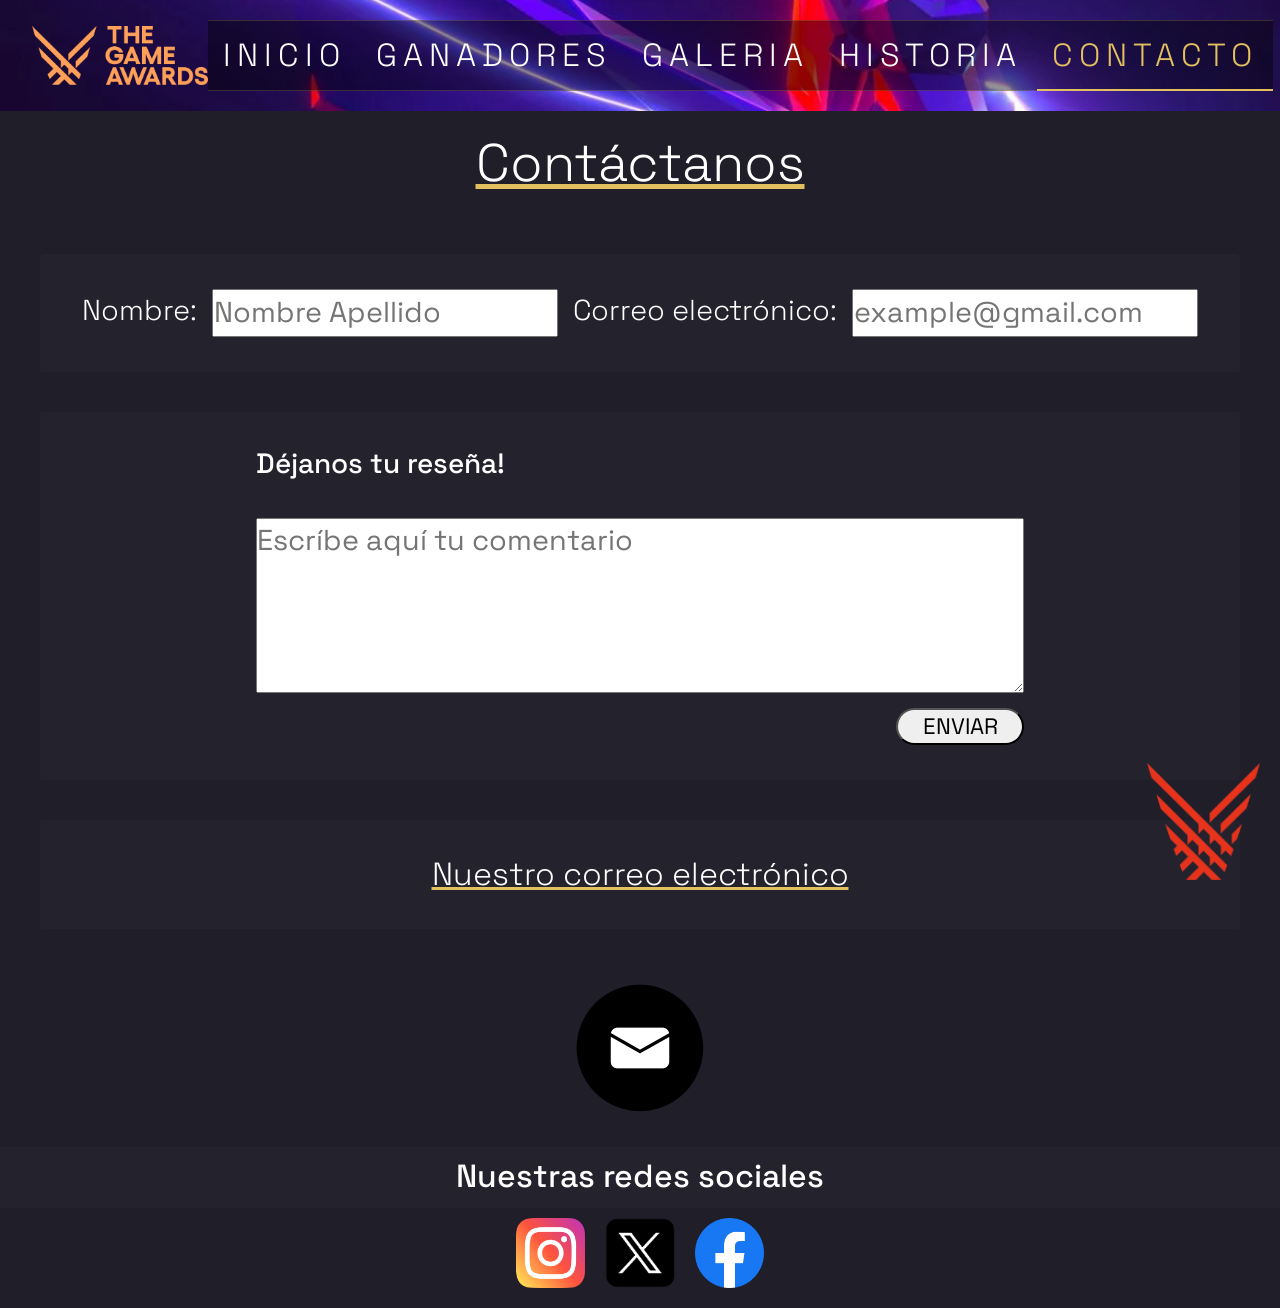
==== pages/contacto.html @ 6bbc7c0a "first commit of project" ====
<!DOCTYPE html>
<html lang="en">

<head>
    <meta charset="UTF-8">
    <meta name="viewport" content="width=device-width, initial-scale=1.0">
    <link href="https://cdn.jsdelivr.net/npm/bootstrap@5.3.3/dist/css/bootstrap.min.css" rel="stylesheet">
    <link rel="stylesheet" href="../styles/styles.css">
    <title>GOTYdex Contacto</title>
    <link rel="icon" type="image/png" href="../assets/Icono awards.png">
</head>

<body>
    <header>
        <nav class="navbar navbar-expand-lg navbar=dark">
            <div class="container-fluid">
                <img src="../assets/Game Awards nombre.png" alt="Logo Game Awards" class="img_nav">
                <button class="navbar-toggler" type="button" data-bs-toggle="collapse"
                    data-bs-target="#navbarNavAltMarkup" aria-controls="navbarNavAltMarkup" aria-expanded="false"
                    aria-label="Toggle navigation">
                    <span class="navbar-toggler-icon"></span>
                </button>
                <div class="collapse navbar-collapse" id="navbarNavAltMarkup">
                    <div class="navbar-nav mx-auto">
                        <a class="nav-link" href="../index.html">Inicio</a>
                        <a class="nav-link" href="./ganadores.html">Ganadores</a>
                        <a class="nav-link" href="./galeria.html">Galeria</a>
                        <a class="nav-link" href="./historia.html">Historia</a>
                        <a class="nav-link active" aria-current="page" href="./contacto.html">Contacto</a>
                    </div>
                </div>
            </div>
        </nav>
        <div class="web1">
            <a href="https://thegameawards.com/" target="_blank">
                <img class="img_pag1" src="../assets/Icono awards.png" alt="logo game awards">
            </a>
        </div>
    </header>
    <main>
        <h2 class="subtitle_contact1">Contáctanos</h2>
        <div class="contact_form1">
            <label for="Nombre">Nombre:</label>
            <input type="text" id="" name="nombre" placeholder="Nombre Apellido">
            <label for="email">Correo electrónico:</label>
            <input type="email" id="" name="email" placeholder="example@gmail.com">
        </div>
        <div class="comment_contact1">
            <h3 class="text_contact2">Déjanos tu reseña!</h3>
            <label class="box_contact1" for="Comentario"></label>
            <textarea name="comentario" id="" rows="4" cols="20" placeholder="Escríbe aquí tu comentario"></textarea>
            <button class="button_contact1" type="submit">Enviar</button>
        </div>
        <h3 class="text_contact3">Nuestro correo electrónico</h3>
        <div class="box_contact2">
            <a href="mailto:gameawards@example.com"> <img class="img_contact1" src="/assets/logos/e-Mail.png" alt="icono e-mail"></a>
        </div>
        </div>
    </main>
    <footer>
        <div class="text_footer1">
            <p>
            <h2>Nuestras redes sociales</h2>
            </p>
        </div>
        <div class="redes_footer1">
            <a href="https://www.instagram.com/thegameawards/" target="_blank">
                <img class="img_footer1" src="../assets/logos/instagram.png" alt="logo de instagram">
            </a>
            <a href="https://x.com/thegameawards" target="_blank">
                <img class="img_footer1" src="../assets/logos/x.png" alt="logo de X">
            </a>
            <a href="https://www.facebook.com/thegameawards/?locale=es_LA" target="_blank">
                <img class="img_footer1" src="../assets/logos/facebook.png" alt="logo de facebook">
            </a>
        </div>
    </footer>
    <script src="https://cdn.jsdelivr.net/npm/bootstrap@5.3.3/dist/js/bootstrap.bundle.min.js"
        integrity="sha384-YvpcrYf0tY3lHB60NNkmXc5s9fDVZLESaAA55NDzOxhy9GkcIdslK1eN7N6jIeHz"
        crossorigin="anonymous"></script>
</body>

</html>
---- styles/styles.css ----
@import url("https://fonts.googleapis.com/css2?family=Share+Tech&family=Space+Grotesk&display=swap");
@import url("https://fonts.googleapis.com/css2?family=Exo+2:ital,wght@0,100..900;1,100..900&display=swap");
* {
  margin: 0;
  padding: 0;
  box-sizing: border-box;
  font-family: space grotesk;
}

header .navbar {
  background-image: url("../assets/Background.webp");
  background-size: cover;
  background-position: center;
  padding: 20px;
}
header .container-fluid .img_nav {
  height: 60px;
  width: auto;
  object-fit: contain;
}
header .container-fluid .navbar-nav {
  background-color: transparent;
  font-size: 2rem;
  display: flex;
}
header .container-fluid .navbar-nav .nav-link.active {
  color: #e2c05f;
  font-family: Exo 2, sans-serif;
  border-bottom: 2px solid #e2c05f;
}
header .container-fluid .navbar-nav .nav-link {
  color: #ffffff;
  font-family: Exo 2, sans-serif;
  font-weight: 200;
  letter-spacing: 6px;
  text-transform: uppercase;
  transition: all 0.3s ease;
  background-color: rgba(0, 0, 0, 0.4196078431);
  padding: 10px 15px;
  border-top: 1px solid rgba(226, 192, 95, 0.2);
  border-bottom: 1px solid rgba(226, 192, 95, 0.2);
  width: auto;
}
header .web1 {
  position: fixed;
  bottom: 20px;
  right: 20px;
  z-index: 2000;
  transition: transform 0.3s ease;
}
header .web1:hover {
  transform: scale(1.1);
  cursor: pointer;
}
header .web1 .img_pag1 {
  height: 13vh;
  width: auto;
}

.text_footer1 {
  font-family: space grotesk, sans-serif;
  font-weight: 700;
  font-size: 2rem;
  display: flex;
  justify-content: center;
  background-color: rgba(109, 96, 116, 0.062745098);
  padding-bottom: 5px;
  padding-top: 10px;
  margin-top: 20px;
  color: #ffffff;
}

.redes_footer1 {
  display: flex;
  justify-content: center;
  margin-bottom: 10px;
}
.redes_footer1 .img_footer1 {
  width: 7vw;
  height: auto;
  padding: 10px;
  transition: transform 0.3s ease;
}
.redes_footer1 .img_footer1:hover {
  transform: scale(1.1);
}

body {
  background-color: #1f1e29;
}

main h1 {
  font-family: space grotesk, sans-serif;
  font-weight: 300;
  font-size: 3.3rem;
  display: flex;
  justify-content: center;
  padding: 20px;
  color: #ffffff;
  text-decoration: underline #e2c05f;
}
main .img_container1 {
  display: flex;
  justify-content: center;
  align-items: center;
}
main .img_container1 .img_body1 {
  height: 90vh;
  width: 75vw;
  border-radius: 8px;
}
main .theme_subtitle_body1 {
  color: #ffffff;
  font-family: space grotesk, sans-serif;
  font-weight: 300px;
  font-size: 3rem;
  color: #e2c05f;
  display: flex;
  flex-direction: row;
  justify-content: center;
  background-color: rgba(109, 96, 116, 0.062745098);
  padding: 40px;
  margin: 50px;
  border: 40px;
}
main .section1 {
  background-color: rgba(109, 96, 116, 0.062745098);
  padding: 60px;
  margin: 30px;
}
main .section1 .img_container2 {
  display: flex;
  align-items: center;
  gap: 20px;
  padding: 20px;
}
main .section1 .img_container2 .img_body2 {
  width: 30vw;
  height: auto;
  border-radius: 8px;
}
main .section1 .img_container2 .info_section1 {
  font-family: space grotesk, sans-serif;
  font-weight: 500;
  font-size: 2rem;
  color: #ffffff;
  max-width: 762px;
  padding-left: 40px;
  padding-top: 5px;
  padding-right: 40px;
  background-color: #1f1e29;
  border-radius: 15px;
}
main .section1 .img_container2 .info_section1 .subtitle_body1 {
  font-family: space grotesk, sans-serif;
  font-weight: 500;
  font-size: 4rem;
  text-decoration: underline;
  color: #bb1b1b;
}

main .subtitle_contact1 {
  color: #ffffff;
  font-family: space grotesk, sans-serif;
  font-weight: 300;
  font-size: 3.3rem;
  display: flex;
  justify-content: center;
  padding: 20px;
  text-decoration: underline #e2c05f;
}
main .contact_form1 {
  color: #ffffff;
  font-family: space grotesk, sans-serif;
  font-weight: 300;
  font-size: 1.8rem;
  display: flex;
  justify-content: center;
  background-color: rgba(109, 96, 116, 0.062745098);
  padding: 35px;
  gap: 15px;
  margin: 40px;
  border-radius: 4px;
}
main .comment_contact1 {
  color: #ffffff;
  background-color: rgba(109, 96, 116, 0.062745098);
  font-family: space grotesk, sans-serif;
  font-weight: 300;
  font-size: 1.8rem;
  display: grid;
  justify-content: center;
  padding: 35px;
  gap: 15px;
  margin: 40px;
  border-radius: 4px;
}
main .comment_contact1 .box_contact1 {
  width: 60vw;
  height: auto;
}
main .comment_contact1 .button_contact1 {
  font-size: 1.4rem;
  border-radius: 50px;
  transition: transform 0.4s ease;
  text-transform: uppercase;
  width: 10vw;
  justify-self: end;
  cursor: pointer;
}
main .comment_contact1 .button_contact1:hover {
  background-color: #e2c05f;
  transform: scale(1.05);
}
main .text_contact3 {
  color: #ffffff;
  font-family: space grotesk, sans-serif;
  font-weight: 300;
  font-size: 2rem;
  justify-content: center;
  display: flex;
  padding: 15px;
  gap: 15px;
  text-decoration: underline #e2c05f;
  background-color: rgba(109, 96, 116, 0.062745098);
  padding: 35px;
  margin: 40px;
  border-radius: 4px;
}
main .box_contact2 {
  color: #ffffff;
  font-family: space grotesk, sans-serif;
  font-weight: 300;
  font-size: 1.8rem;
  justify-content: center;
  display: flex;
  padding: 15px;
  gap: 15px;
}
main .box_contact2 .img_contact1 {
  font-size: 3rem;
  width: 10vw;
  border-radius: 30px;
  color: #ffffff;
  cursor: pointer;
  transition: transform 0.4s ease;
}
main .box_contact2 .img_contact1:hover {
  transition-duration: 200ms;
  transform: scale(1.06);
}

main .carousel-item img {
  object-fit: contain;
  max-height: 70vh;
  padding: 20px;
  background-color: rgba(109, 96, 116, 0.062745098);
}

main .game_section1 {
  display: flex;
  flex-direction: column;
  align-items: center;
  text-align: center;
  width: 100%;
}
main .game_section1 .game_div .img_game {
  width: 100%;
  height: auto;
}
main .game_section1 .game_div .number_game {
  font-size: 3.5rem;
  color: #e2c05f;
}
main .game_section1 .game_div .text_game {
  font-weight: 200;
  font-size: 2rem;
  color: #ffffff;
  padding: 15px;
  background-color: rgba(109, 96, 116, 0.062745098);
}
main .game_section1 .game_div .game_button {
  width: 10vw;
  height: auto;
  padding: 10px;
  background-color: #ffffff;
  margin-bottom: 20px;
  margin-top: 10px;
  border-radius: 70px;
  transition: transform 0.3s ease;
}
main .game_section1 .game_div .game_button:hover {
  transform: scale(1.1);
}

main .subtitle_history1 {
  color: #ffffff;
  font-family: space grotesk, sans-serif;
  font-weight: 300;
  font-size: 3.3rem;
  display: flex;
  justify-content: center;
  padding: 20px;
  text-decoration: underline #e2c05f;
}
main .history_div1 {
  color: #ffffff;
  display: flex;
  flex-direction: row-reverse;
  align-items: center;
  gap: 20px;
  padding: 25px;
  background-color: rgba(109, 96, 116, 0.062745098);
  margin: 25px;
  margin-bottom: 90px;
  border-radius: 4px;
}
main .history_div1 .img_history1 {
  width: 40vw;
  height: auto;
  padding: 25px;
}
main .history_div1 .text_history1 {
  font-size: 2.3rem;
  line-height: 1.3;
}
main .history_div2 {
  color: #ffffff;
  display: flex;
  align-items: center;
  gap: 20px;
  padding: 25px;
  background-color: rgba(109, 96, 116, 0.062745098);
  margin: 25px;
  margin-bottom: 90px;
  border-radius: 4px;
}
main .history_div2 .img_history2 {
  width: 40vw;
  height: auto;
  padding: 25px;
}
main .history_div2 .text_history2 {
  font-size: 2.3rem;
  line-height: 1.3;
}
main .history_div3 {
  color: #ffffff;
  display: flex;
  flex-direction: row-reverse;
  align-items: center;
  gap: 20px;
  padding: 25px;
  background-color: rgba(109, 96, 116, 0.062745098);
  margin: 25px;
  margin-bottom: 90px;
  border-radius: 4px;
}
main .history_div3 .img_history3 {
  width: 40vw;
  height: auto;
  padding: 25px;
}
main .history_div3 .text_history3 {
  font-size: 2.3rem;
  line-height: 1.3;
}
main .history_div4 {
  color: #ffffff;
  display: flex;
  align-items: center;
  gap: 20px;
  padding: 25px;
  background-color: rgba(109, 96, 116, 0.062745098);
  margin: 25px;
  margin-bottom: 90px;
  border-radius: 4px;
}
main .history_div4 .img_history4 {
  width: 40vw;
  height: auto;
  padding: 25px;
}
main .history_div4 .text_history4 {
  font-size: 2.3rem;
  line-height: 1.3;
}
main .history_div5 {
  color: #ffffff;
  display: flex;
  flex-direction: row-reverse;
  align-items: center;
  gap: 20px;
  padding: 25px;
  background-color: rgba(109, 96, 116, 0.062745098);
  margin: 25px;
  margin-bottom: 90px;
  border-radius: 4px;
}
main .history_div5 .img_history5 {
  width: 40vw;
  height: auto;
  padding: 25px;
}
main .history_div5 .text_history5 {
  font-size: 2.3rem;
  line-height: 1.3;
}

/*# sourceMappingURL=styles.css.map */
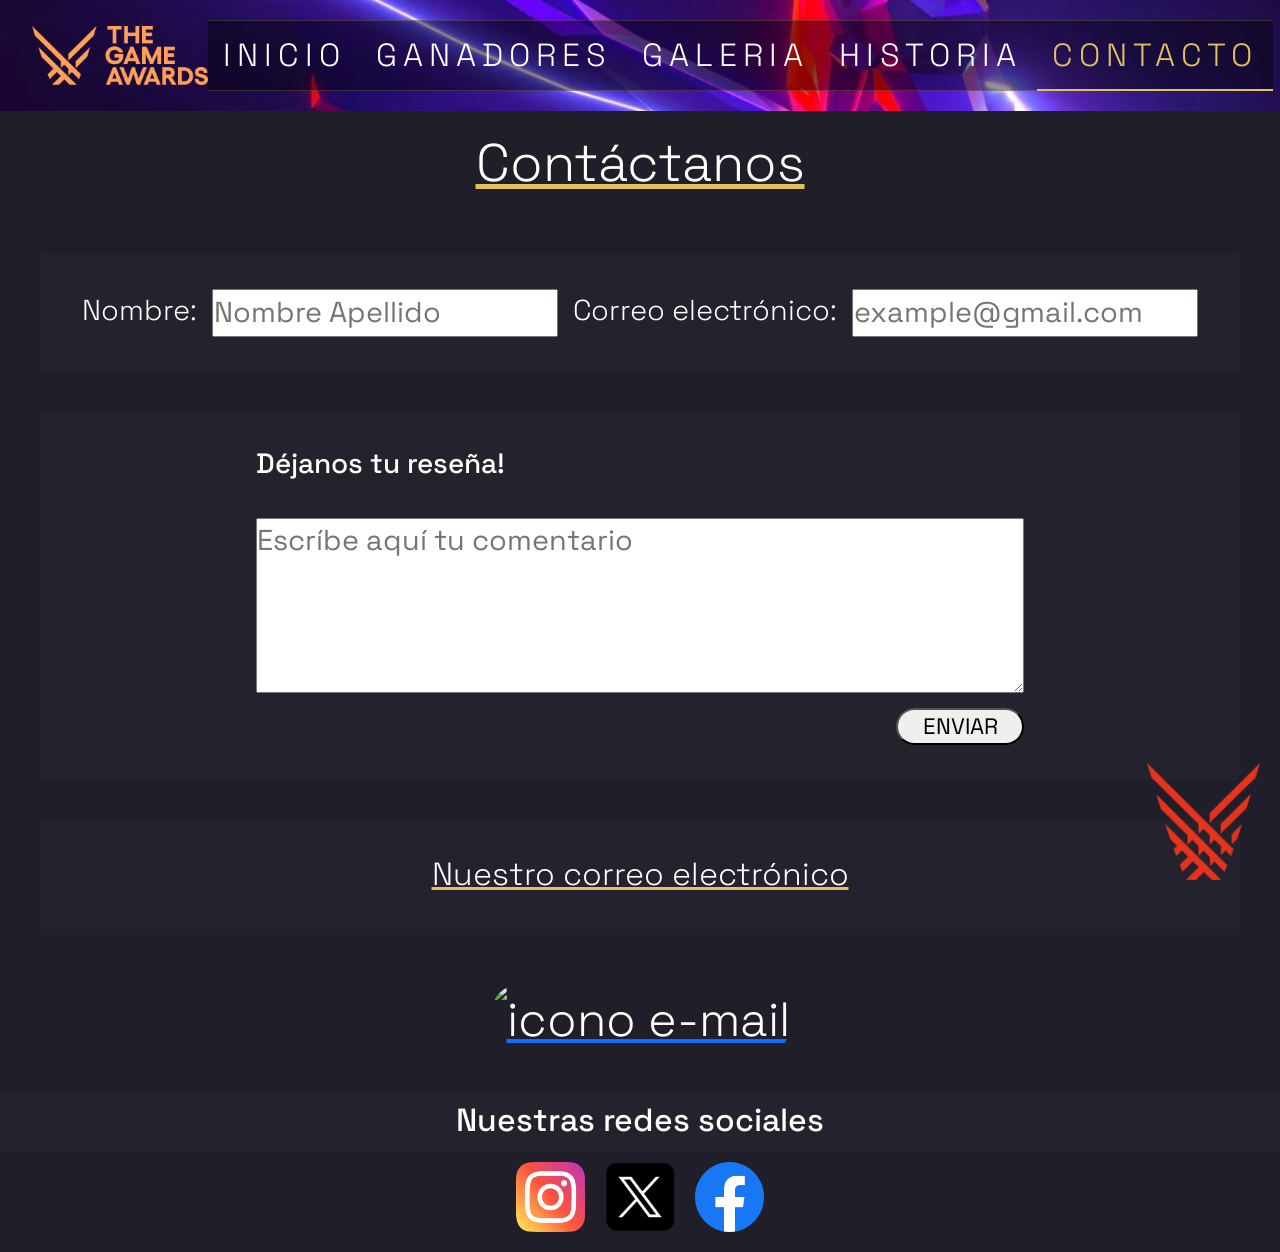
==== commit f9209c84: "cambio de mayusculas en nombre" ====
--- a/pages/contacto.html
+++ b/pages/contacto.html
@@ -53,7 +53,8 @@
         </div>
         <h3 class="text_contact3">Nuestro correo electrónico</h3>
         <div class="box_contact2">
-            <a href="mailto:gameawards@example.com"> <img class="img_contact1" src="/assets/logos/e-Mail.png" alt="icono e-mail"></a>
+            <a href="mailto:gameawards@example.com"> <img class="img_contact1" src="../assets/logos/e-mail.png"
+                    alt="icono e-mail"></a>
         </div>
         </div>
     </main>
